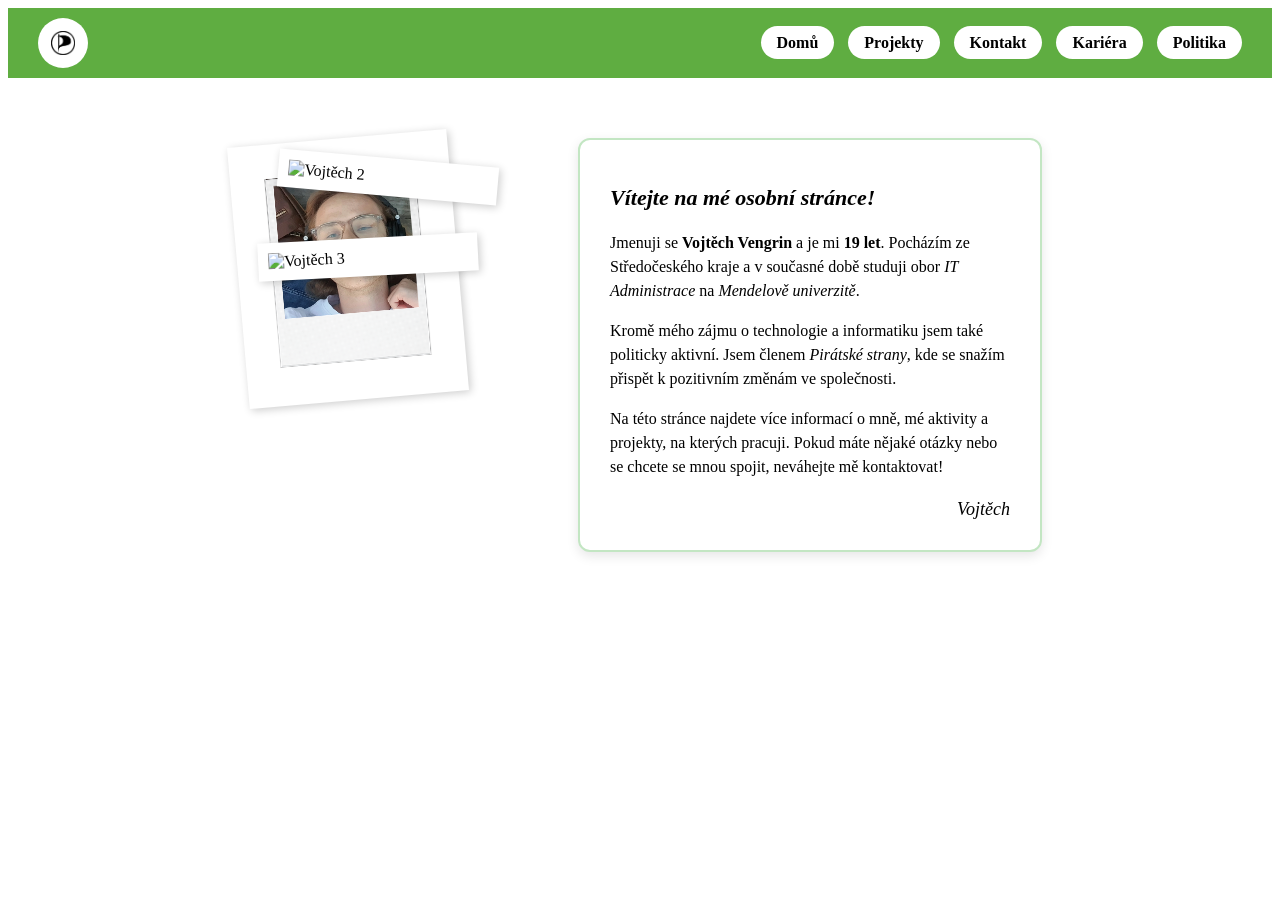
==== index.html @ d1e6639b "te" ====
<!doctype html>
<html lang="cs">
    <head>
        <meta charset="UTF-8" />
        <meta name="viewport" content="width=device-width, initial-scale=1.0" />
        <link rel="stylesheet" href="style.css" />
        <title>Vojtěch Vengrin – Osobní stránka</title>
    </head>
    <body>
        <header>
            <div class="logo">
                <img src="img/logo.png" alt="Logo" />
            </div>
            <nav>
                <a href="#">Domů</a>
                <a href="#">Projekty</a>
                <a href="#">Kontakt</a>
                <a href="#">Kariéra</a>
                <a href="#">Politika</a>
            </nav>
        </header>

        <div class="container">
            <div class="photos">
                <div class="polaroid">
                    <img src="img/Instax photo.png" alt="Vojtěch 1" />
                </div>
                <div class="polaroid">
                    <img src="foto2.jpg" alt="Vojtěch 2" />
                </div>
                <div class="polaroid">
                    <img src="foto3.jpg" alt="Vojtěch 3" />
                </div>
            </div>

            <div class="text-box">
                <h1>Vítejte na mé osobní stránce!</h1>
                <p>
                    Jmenuji se <strong>Vojtěch Vengrin</strong> a je mi
                    <strong>19 let</strong>. Pocházím ze Středočeského kraje a v
                    současné době studuji obor <em>IT Administrace</em> na
                    <em>Mendelově univerzitě</em>.
                </p>
                <p>
                    Kromě mého zájmu o technologie a informatiku jsem také
                    politicky aktivní. Jsem členem <em>Pirátské strany</em>, kde
                    se snažím přispět k pozitivním změnám ve společnosti.
                </p>
                <p>
                    Na této stránce najdete více informací o mně, mé aktivity a
                    projekty, na kterých pracuji. Pokud máte nějaké otázky nebo
                    se chcete se mnou spojit, neváhejte mě kontaktovat!
                </p>
                <div class="signature">Vojtěch</div>
            </div>
        </div>
    </body>
</html>
---- style.css ----
/* CSS HEX */
--hunyadi-yellow: #eca72cff;
--kelly-green: #5fad41ff;
--smoky-black: #14110fff;
--seashell: #fff3f0ff;

body {
    margin: 0;
    background-color: #fff3f0ff;
    font-family: "Georgia", serif;
    color: #222;
}

header {
    background-color: #5fad41ff;
    display: flex;
    align-items: center;
    justify-content: space-between;
    padding: 10px 30px;
}

.logo {
    background-color: white;
    border-radius: 50%;
    padding: 5px;
    width: 40px;
    height: 40px;
    display: flex;
    align-items: center;
    justify-content: center;
}

.logo img {
    width: 24px;
    height: 24px;
}

nav a {
    text-decoration: none;
    background-color: white;
    padding: 8px 16px;
    margin-left: 10px;
    border-radius: 20px;
    color: #000;
    font-weight: bold;
    font-family: serif;
}

.container {
    display: flex;
    justify-content: center;
    align-items: flex-start;
    padding: 60px 30px;
    gap: 60px;
    flex-wrap: wrap;
}

.photos {
    position: relative;
    width: 280px;
    height: 340px;
}

.polaroid {
    width: 200px;
    padding: 10px;
    background: white;
    box-shadow: 2px 2px 8px rgba(0, 0, 0, 0.2);
    position: absolute;
    transform: rotate(-5deg);
}

.polaroid:nth-child(2) {
    left: 40px;
    top: 20px;
    transform: rotate(5deg);
}

.polaroid:nth-child(3) {
    left: 20px;
    top: 100px;
    transform: rotate(-3deg);
}

.polaroid img {
    width: 100%;
}

.text-box {
    background-color: white;
    border: 2px solid #c3e6c3;
    padding: 30px;
    max-width: 400px;
    box-shadow: 0 4px 12px rgba(0, 0, 0, 0.1);
    border-radius: 12px;
}

.text-box h1 {
    font-style: italic;
    font-size: 22px;
    margin-bottom: 20px;
}

.text-box p {
    margin-bottom: 12px;
    line-height: 1.5;
}

.signature {
    text-align: right;
    font-style: italic;
    margin-top: 20px;
    font-size: 18px;
}

em {
    font-style: italic;
}
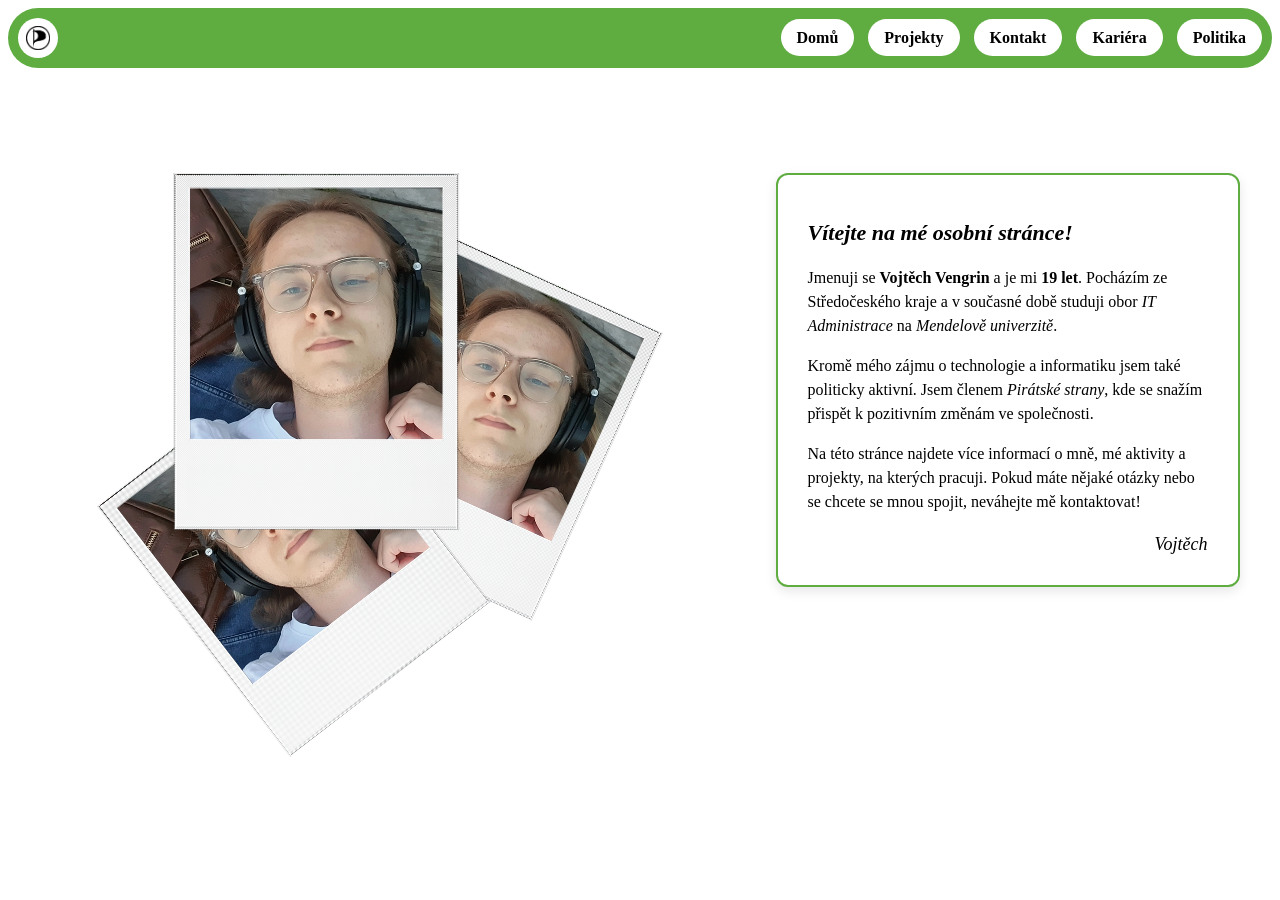
==== commit 50533217: "2nd remake" ====
--- a/index.html
+++ b/index.html
@@ -21,17 +21,7 @@
         </header>
 
         <div class="container">
-            <div class="photos">
-                <div class="polaroid">
-                    <img src="img/Instax photo.png" alt="Vojtěch 1" />
-                </div>
-                <div class="polaroid">
-                    <img src="foto2.jpg" alt="Vojtěch 2" />
-                </div>
-                <div class="polaroid">
-                    <img src="foto3.jpg" alt="Vojtěch 3" />
-                </div>
-            </div>
+            <img src="img/INSTA Grou.png" alt="Vojtěch 1" />
 
             <div class="text-box">
                 <h1>Vítejte na mé osobní stránce!</h1>
--- a/style.css
+++ b/style.css
@@ -16,13 +16,13 @@
     display: flex;
     align-items: center;
     justify-content: space-between;
-    padding: 10px 30px;
+    padding: 10px 10px;
+    border-radius: 40px;
 }
 
 .logo {
     background-color: white;
     border-radius: 50%;
-    padding: 5px;
     width: 40px;
     height: 40px;
     display: flex;
@@ -38,7 +38,7 @@
 nav a {
     text-decoration: none;
     background-color: white;
-    padding: 8px 16px;
+    padding: 10px 16px;
     margin-left: 10px;
     border-radius: 20px;
     color: #000;
@@ -88,11 +88,12 @@
 
 .text-box {
     background-color: white;
-    border: 2px solid #c3e6c3;
+    border: 2px solid #5fad41ff;
     padding: 30px;
     max-width: 400px;
     box-shadow: 0 4px 12px rgba(0, 0, 0, 0.1);
     border-radius: 12px;
+    margin-top: 5vh;
 }
 
 .text-box h1 {
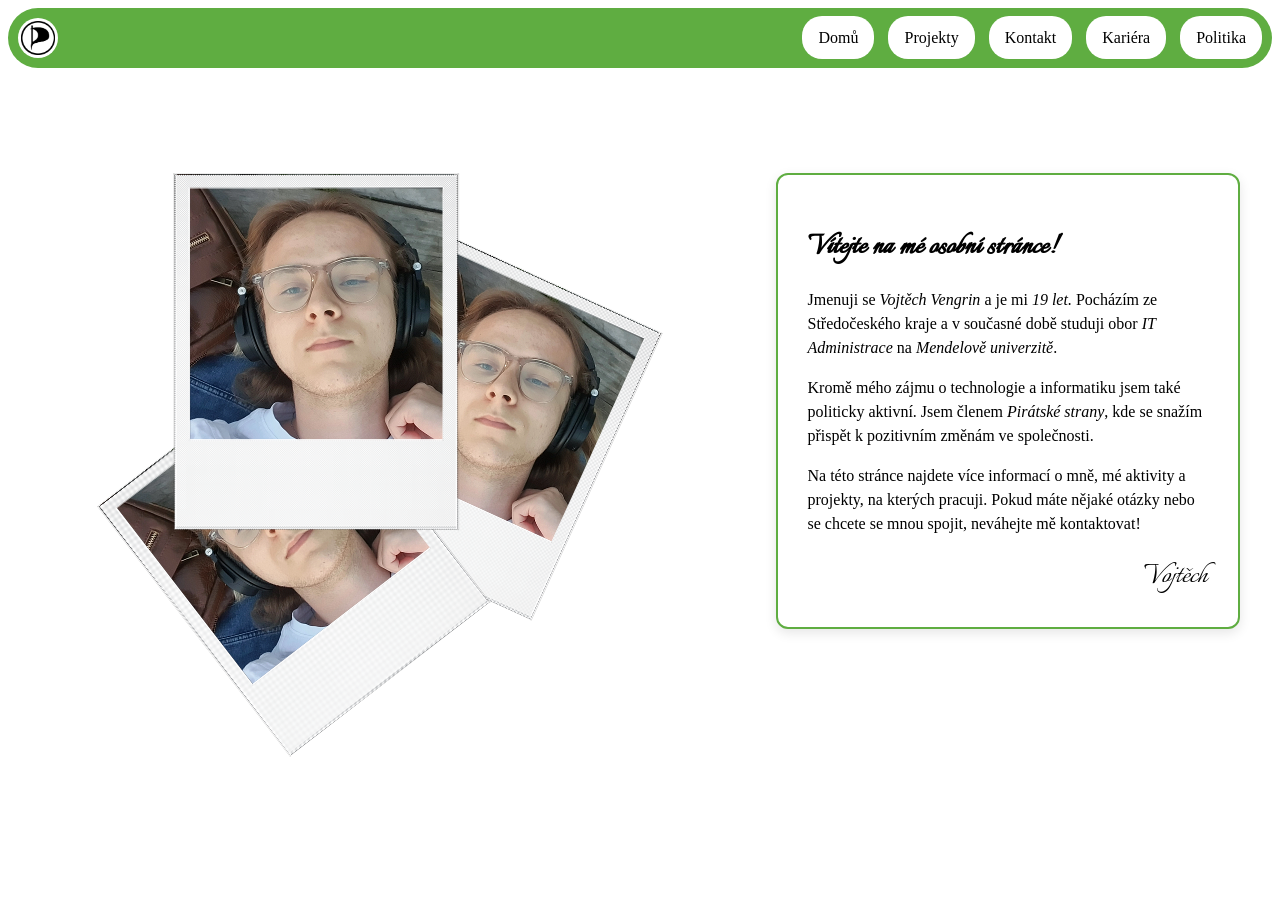
==== commit b51a128b: "3rd remake" ====
--- a/index.html
+++ b/index.html
@@ -4,6 +4,12 @@
         <meta charset="UTF-8" />
         <meta name="viewport" content="width=device-width, initial-scale=1.0" />
         <link rel="stylesheet" href="style.css" />
+        <link rel="preconnect" href="https://fonts.googleapis.com" />
+        <link rel="preconnect" href="https://fonts.gstatic.com" crossorigin />
+        <link
+            href="https://fonts.googleapis.com/css2?family=Italianno&display=swap"
+            rel="stylesheet"
+        />
         <title>Vojtěch Vengrin – Osobní stránka</title>
     </head>
     <body>
@@ -26,8 +32,8 @@
             <div class="text-box">
                 <h1>Vítejte na mé osobní stránce!</h1>
                 <p>
-                    Jmenuji se <strong>Vojtěch Vengrin</strong> a je mi
-                    <strong>19 let</strong>. Pocházím ze Středočeského kraje a v
+                    Jmenuji se <em>Vojtěch Vengrin</em> a je mi
+                    <em>19 let.</em> Pocházím ze Středočeského kraje a v
                     současné době studuji obor <em>IT Administrace</em> na
                     <em>Mendelově univerzitě</em>.
                 </p>
--- a/style.css
+++ b/style.css
@@ -7,7 +7,7 @@
 body {
     margin: 0;
     background-color: #fff3f0ff;
-    font-family: "Georgia", serif;
+    font-family: "Times new roman", serif;
     color: #222;
 }
 
@@ -31,19 +31,18 @@
 }
 
 .logo img {
-    width: 24px;
-    height: 24px;
+    width: 34px;
+    height: 34px;
 }
 
 nav a {
     text-decoration: none;
     background-color: white;
-    padding: 10px 16px;
+    padding: 13px 16px;
     margin-left: 10px;
     border-radius: 20px;
     color: #000;
-    font-weight: bold;
-    font-family: serif;
+    font-family: "Times New Roman", Times, serif;
 }
 
 .container {
@@ -97,8 +96,8 @@
 }
 
 .text-box h1 {
-    font-style: italic;
-    font-size: 22px;
+    font-family: "Italianno", cursive;
+    font-size: 33px;
     margin-bottom: 20px;
 }
 
@@ -109,9 +108,9 @@
 
 .signature {
     text-align: right;
-    font-style: italic;
+    font-family: "Italianno", cursive;
     margin-top: 20px;
-    font-size: 18px;
+    font-size: 33px;
 }
 
 em {
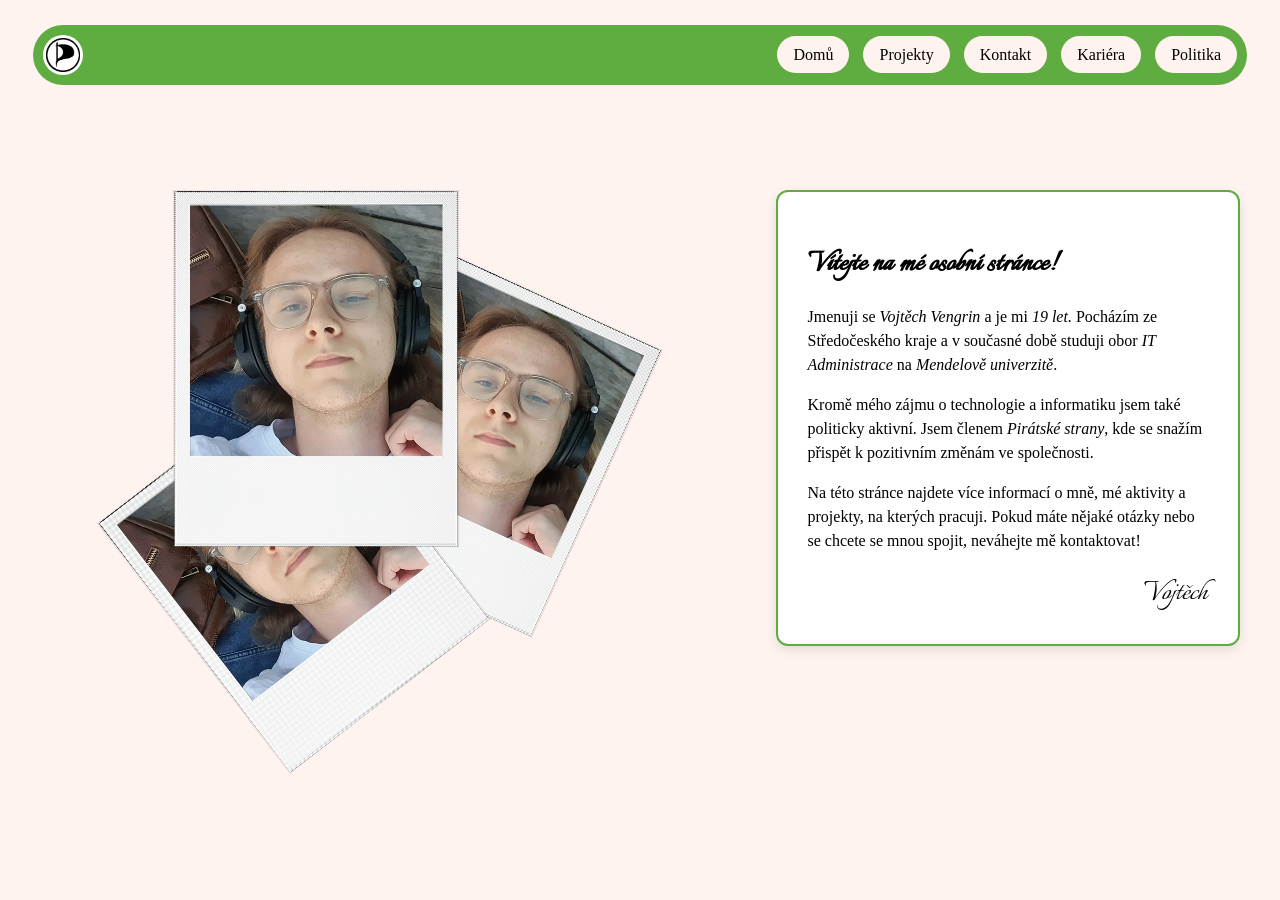
==== commit bd3a226e: "ugh" ====
--- a/index.html
+++ b/index.html
@@ -10,9 +10,9 @@
             href="https://fonts.googleapis.com/css2?family=Italianno&display=swap"
             rel="stylesheet"
         />
-        <title>Vojtěch Vengrin – Osobní stránka</title>
+        <title>&#127988;Vojtěch Vengrin</title>
     </head>
-    <body>
+    <body style="background-color: #fff3f0ff">
         <header>
             <div class="logo">
                 <img src="img/logo.png" alt="Logo" />
--- a/style.css
+++ b/style.css
@@ -18,6 +18,9 @@
     justify-content: space-between;
     padding: 10px 10px;
     border-radius: 40px;
+    margin-top: 25px;
+    margin-left: 25px;
+    margin-right: 25px;
 }
 
 .logo {
@@ -37,12 +40,13 @@
 
 nav a {
     text-decoration: none;
-    background-color: white;
-    padding: 13px 16px;
+    background-color: #fff3f0ff;
+    padding: 10px 16px;
     margin-left: 10px;
     border-radius: 20px;
     color: #000;
     font-family: "Times New Roman", Times, serif;
+    cursor: pointer;
 }
 
 .container {
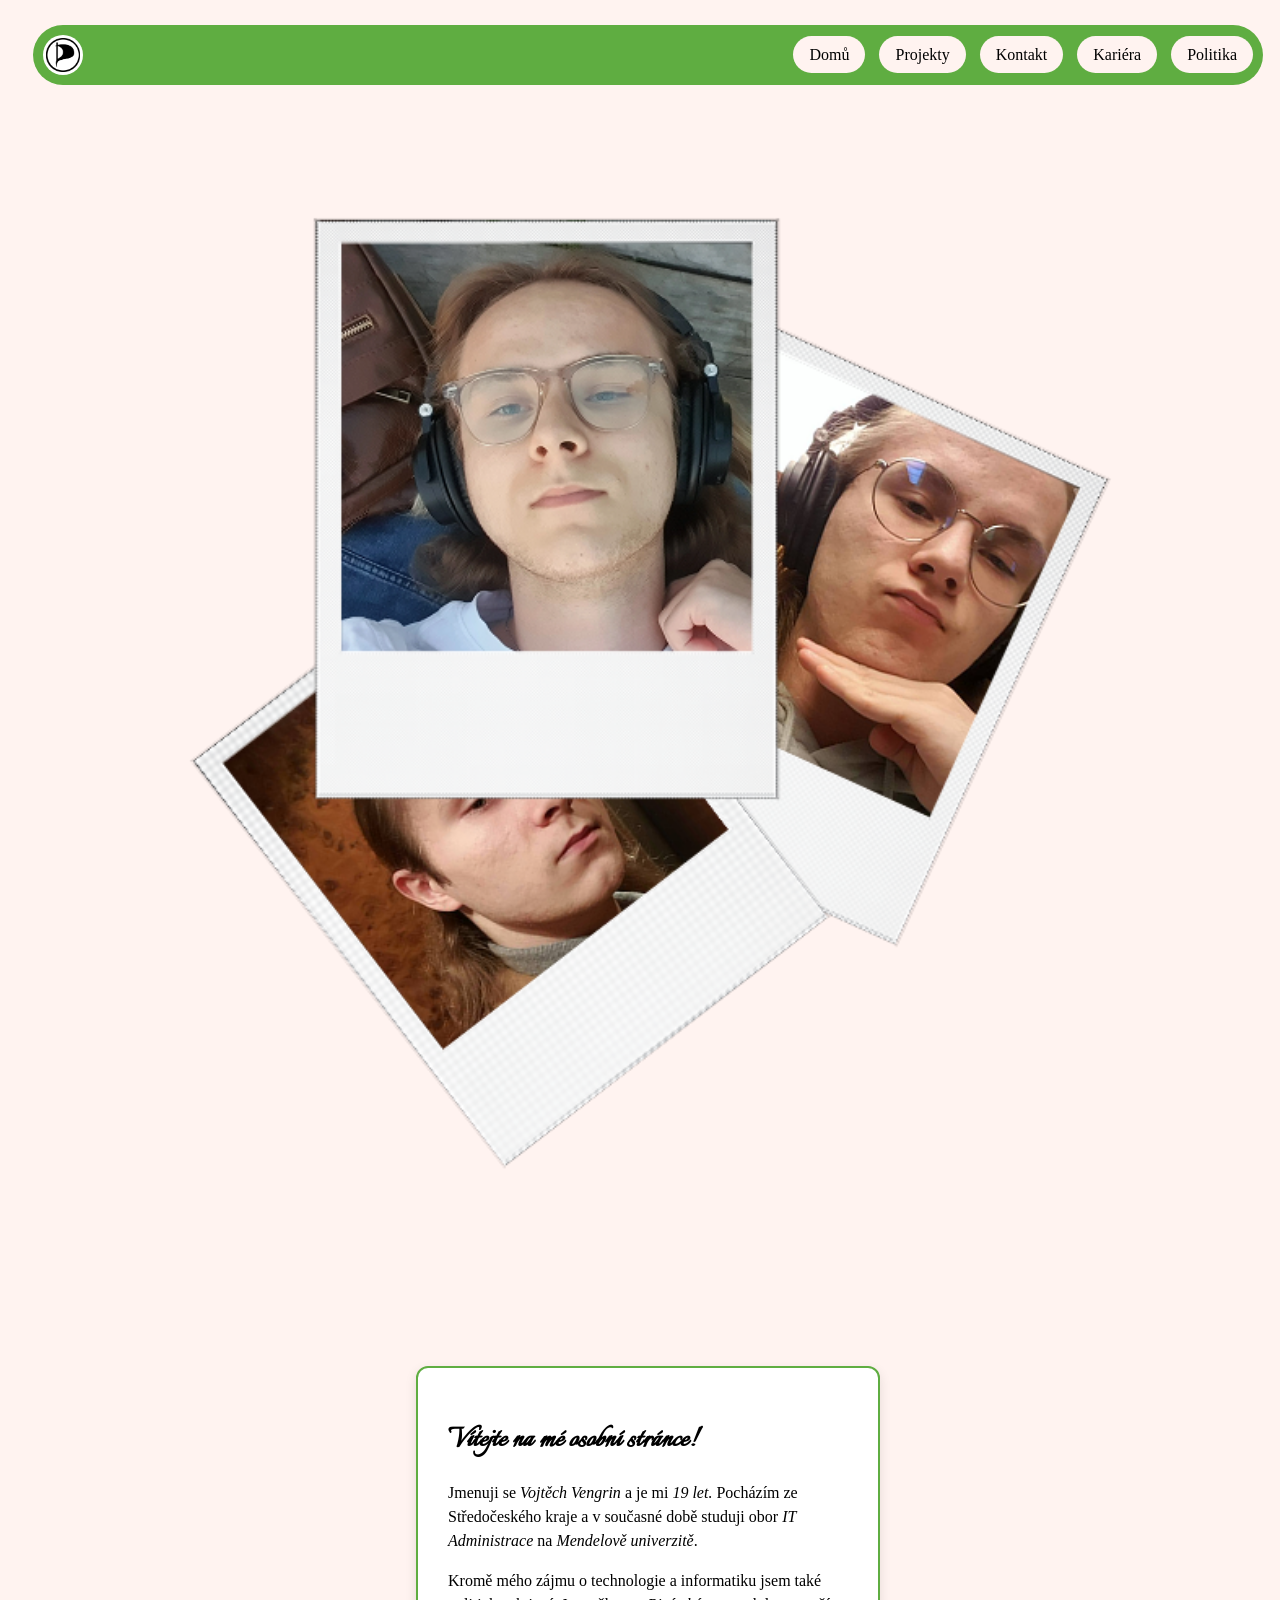
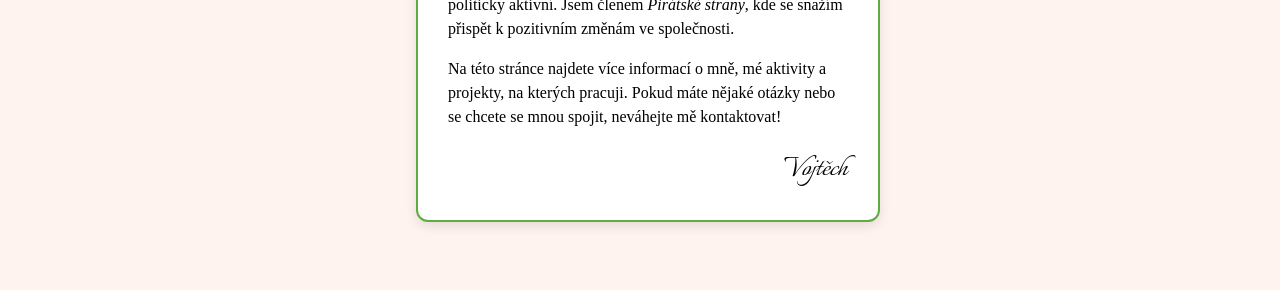
==== commit 4483f8bb: "Updated index.html + phone.css" ====
--- a/index.html
+++ b/index.html
@@ -9,6 +9,11 @@
         <link
             href="https://fonts.googleapis.com/css2?family=Italianno&display=swap"
             rel="stylesheet"
+        />
+        <link
+            rel="stylesheet"
+            media="screen and (min-width: 480px)"
+            href="phone.css"
         />
         <title>&#127988;Vojtěch Vengrin</title>
     </head>
--- a/phone.css
+++ b/phone.css
@@ -0,0 +1,8 @@
+@media screen and (min-width: 480px) {
+    body {
+        width: 100%;
+    }
+    img {
+        width: 90%;
+    }
+}
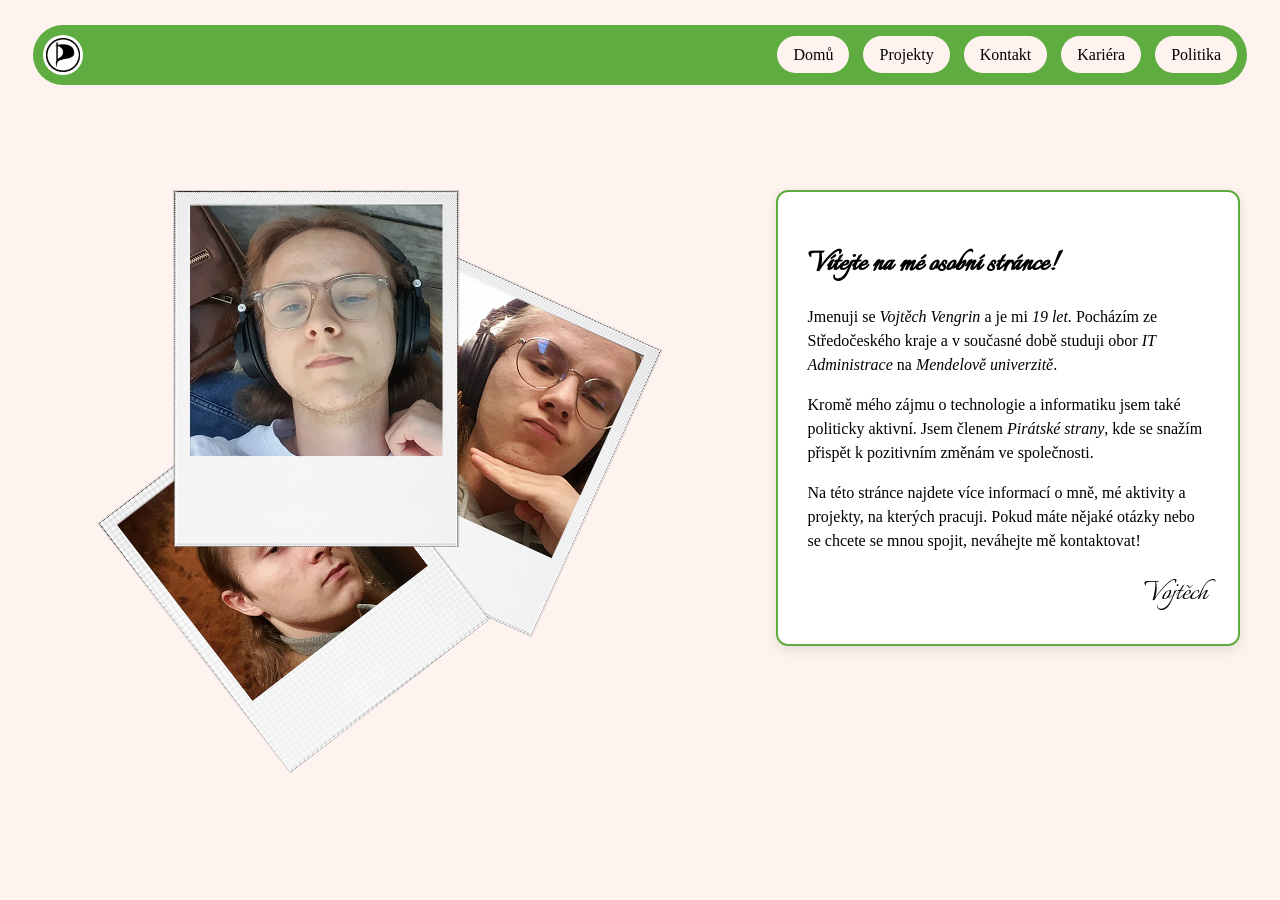
==== commit 439083a1: "s" ====
--- a/index.html
+++ b/index.html
@@ -12,7 +12,7 @@
         />
         <link
             rel="stylesheet"
-            media="screen and (min-width: 480px)"
+            media="screen and (max-width: 480px)"
             href="phone.css"
         />
         <title>&#127988;Vojtěch Vengrin</title>
--- a/phone.css
+++ b/phone.css
@@ -1,4 +1,4 @@
-@media screen and (min-width: 480px) {
+@media screen and (max-width: 480px) {
     body {
         width: 100%;
     }
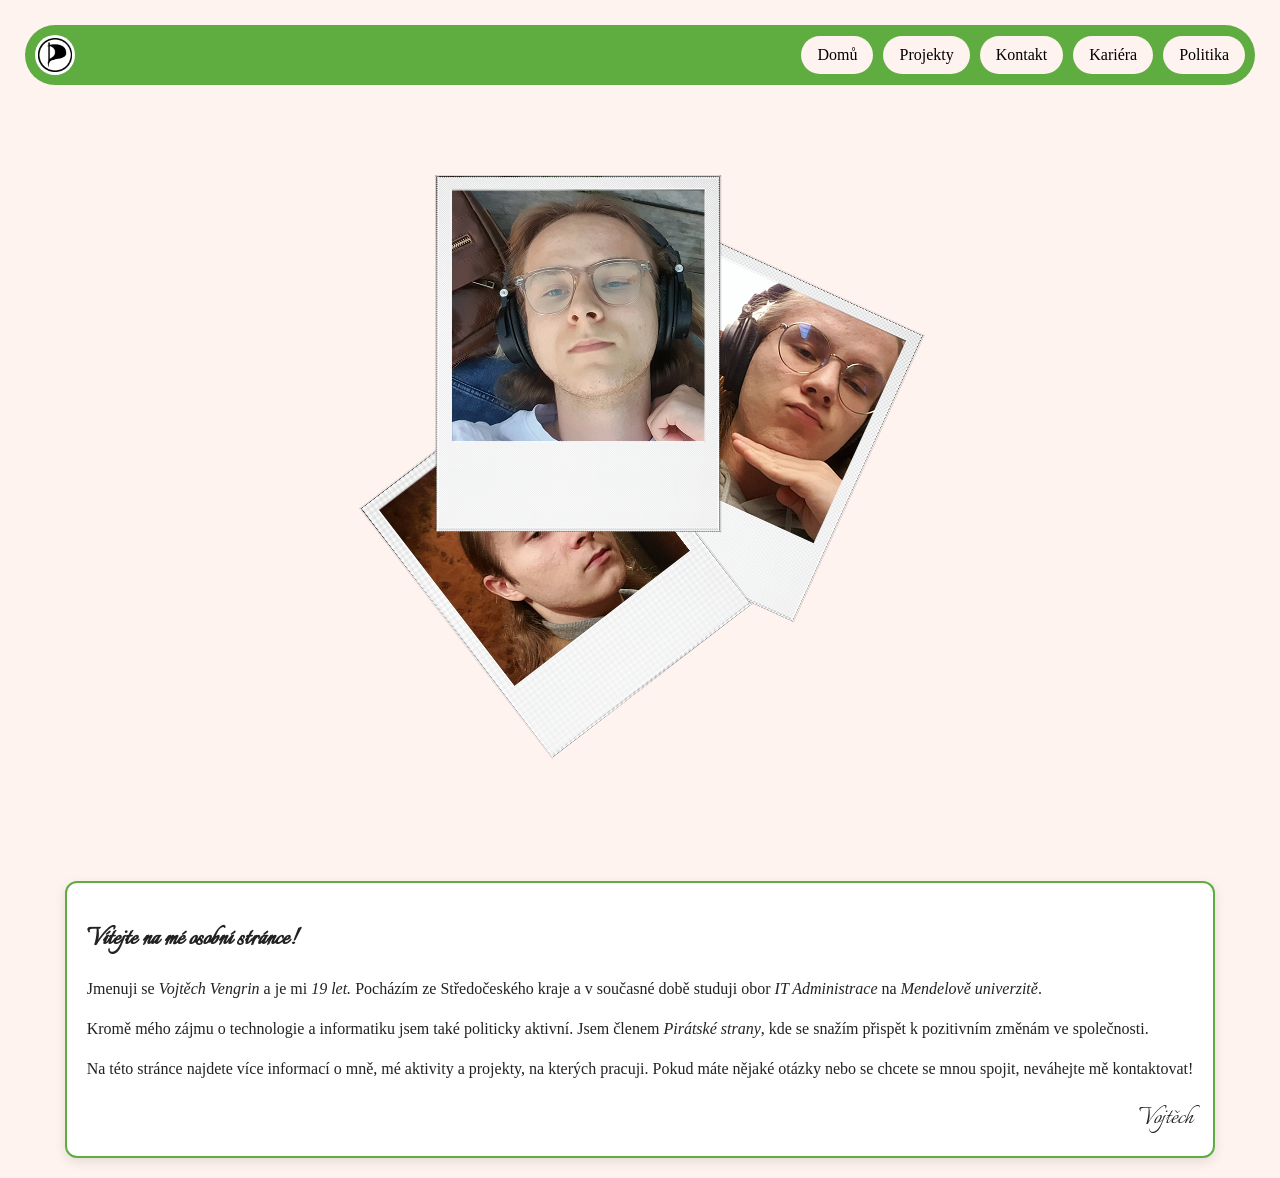
==== commit 0a27275e: "test" ====
--- a/index.html
+++ b/index.html
@@ -10,11 +10,6 @@
             href="https://fonts.googleapis.com/css2?family=Italianno&display=swap"
             rel="stylesheet"
         />
-        <link
-            rel="stylesheet"
-            media="screen and (max-width: 480px)"
-            href="phone.css"
-        />
         <title>&#127988;Vojtěch Vengrin</title>
     </head>
     <body style="background-color: #fff3f0ff">
@@ -22,7 +17,8 @@
             <div class="logo">
                 <img src="img/logo.png" alt="Logo" />
             </div>
-            <nav>
+            <button class="hamburger">☰</button>
+            <nav class="nav-links">
                 <a href="#">Domů</a>
                 <a href="#">Projekty</a>
                 <a href="#">Kontakt</a>
@@ -55,5 +51,14 @@
                 <div class="signature">Vojtěch</div>
             </div>
         </div>
+        <script>
+            document
+                .querySelector(".hamburger")
+                .addEventListener("click", function () {
+                    document
+                        .querySelector(".nav-links")
+                        .classList.toggle("active");
+                });
+        </script>
     </body>
 </html>
--- a/style.css
+++ b/style.css
@@ -1,26 +1,26 @@
 /* CSS HEX */
---hunyadi-yellow: #eca72cff;
---kelly-green: #5fad41ff;
---smoky-black: #14110fff;
---seashell: #fff3f0ff;
+:root {
+    --hunyadi-yellow: #eca72cff;
+    --kelly-green: #5fad41ff;
+    --smoky-black: #14110fff;
+    --seashell: #fff3f0ff;
+}
 
 body {
     margin: 0;
-    background-color: #fff3f0ff;
-    font-family: "Times new roman", serif;
+    background-color: var(--seashell);
+    font-family: "Times New Roman", serif;
     color: #222;
 }
 
 header {
-    background-color: #5fad41ff;
+    background-color: var(--kelly-green);
     display: flex;
     align-items: center;
     justify-content: space-between;
-    padding: 10px 10px;
+    padding: 10px;
     border-radius: 40px;
-    margin-top: 25px;
-    margin-left: 25px;
-    margin-right: 25px;
+    margin: 25px;
 }
 
 .logo {
@@ -40,7 +40,7 @@
 
 nav a {
     text-decoration: none;
-    background-color: #fff3f0ff;
+    background-color: var(--seashell);
     padding: 10px 16px;
     margin-left: 10px;
     border-radius: 20px;
@@ -53,19 +53,21 @@
     display: flex;
     justify-content: center;
     align-items: flex-start;
-    padding: 60px 30px;
-    gap: 60px;
+    padding: 20px;
+    gap: 20px;
     flex-wrap: wrap;
 }
 
 .photos {
     position: relative;
-    width: 280px;
-    height: 340px;
+    width: 100%;
+    max-width: 280px;
+    height: auto;
 }
 
 .polaroid {
-    width: 200px;
+    width: 100%;
+    max-width: 200px;
     padding: 10px;
     background: white;
     box-shadow: 2px 2px 8px rgba(0, 0, 0, 0.2);
@@ -74,13 +76,13 @@
 }
 
 .polaroid:nth-child(2) {
-    left: 40px;
+    left: 20px;
     top: 20px;
     transform: rotate(5deg);
 }
 
 .polaroid:nth-child(3) {
-    left: 20px;
+    left: 10px;
     top: 100px;
     transform: rotate(-3deg);
 }
@@ -91,9 +93,9 @@
 
 .text-box {
     background-color: white;
-    border: 2px solid #5fad41ff;
-    padding: 30px;
-    max-width: 400px;
+    border: 2px solid var(--kelly-green);
+    padding: 20px;
+    max-width: 100%;
     box-shadow: 0 4px 12px rgba(0, 0, 0, 0.1);
     border-radius: 12px;
     margin-top: 5vh;
@@ -101,7 +103,7 @@
 
 .text-box h1 {
     font-family: "Italianno", cursive;
-    font-size: 33px;
+    font-size: 28px;
     margin-bottom: 20px;
 }
 
@@ -114,9 +116,81 @@
     text-align: right;
     font-family: "Italianno", cursive;
     margin-top: 20px;
-    font-size: 33px;
+    font-size: 28px;
 }
 
 em {
     font-style: italic;
 }
+
+@media screen and (max-width: 480px) {
+    body {
+        width: 100%;
+    }
+
+    header {
+        flex-direction: column;
+        align-items: flex-start;
+    }
+
+    nav {
+        width: 100%;
+        display: flex;
+        flex-direction: column;
+    }
+
+    nav a {
+        margin: 5px 0;
+    }
+
+    .container {
+        padding: 10px;
+    }
+
+    .photos {
+        width: 100%;
+    }
+
+    .polaroid {
+        position: relative;
+        left: 0;
+        top: 0;
+        transform: rotate(0);
+    }
+
+    .text-box {
+        padding: 15px;
+    }
+}
+
+.hamburger {
+    display: none;
+    background: none;
+    border: none;
+    font-size: 24px;
+    cursor: pointer;
+}
+
+.nav-links {
+    display: flex;
+}
+
+@media screen and (max-width: 480px) {
+    .hamburger {
+        display: block;
+    }
+
+    .nav-links {
+        display: none;
+        flex-direction: column;
+        width: 100%;
+    }
+
+    .nav-links a {
+        margin: 5px 0;
+    }
+
+    .nav-links.active {
+        display: flex;
+    }
+}
